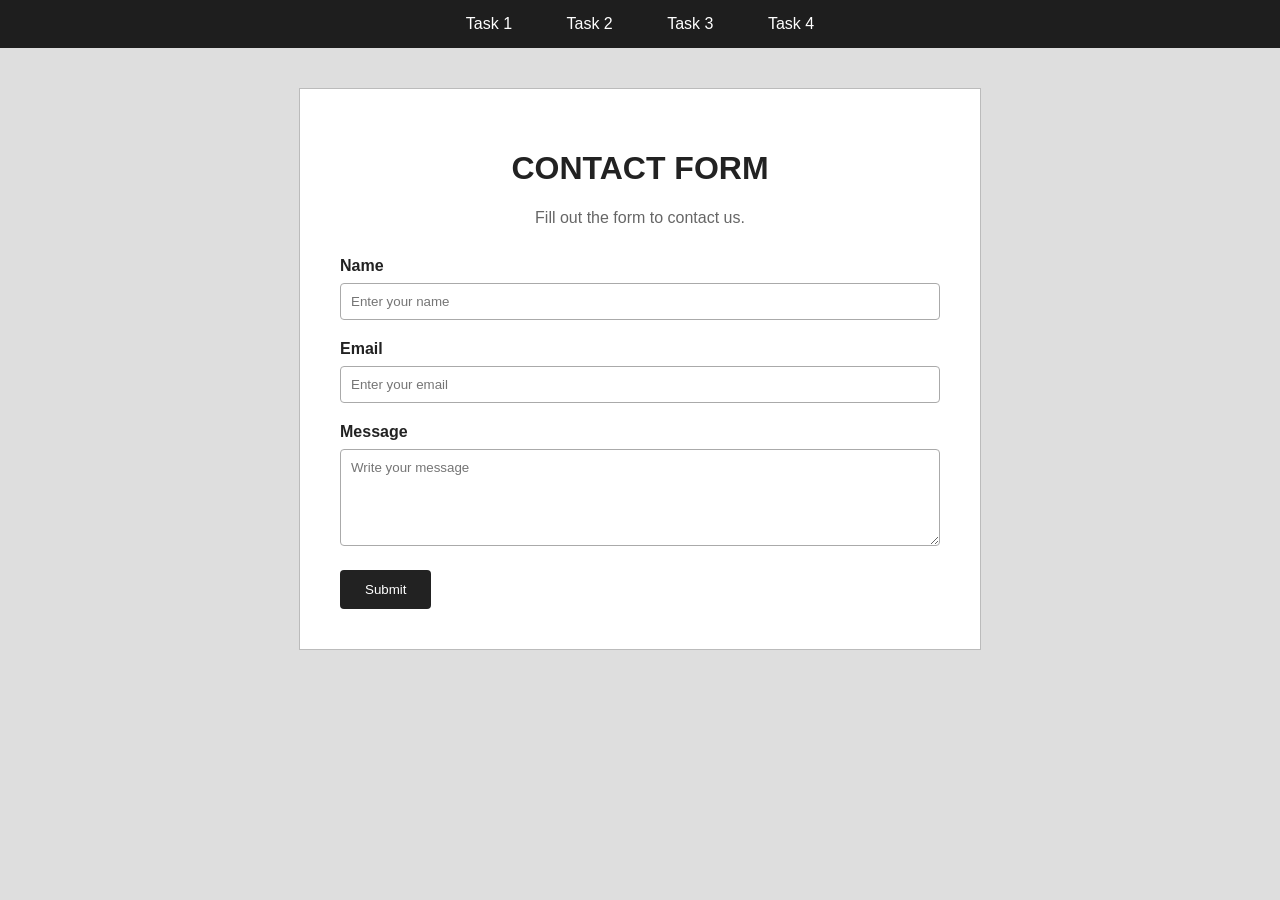
==== index.html @ 48682622 "Task 1" ====
<!DOCTYPE html>
<html lang="en">

<head>
    <meta charset="UTF-8">
    <meta name="viewport" content="width=device-width, initial-scale=1.0">
    <title>Contact Form</title>
    <link rel="stylesheet" href="style.css">
</head>

<body>

    <div class="navbar">
        <a href="index.html">Task 1</a>
        <a href="task2.html">Task 2</a>
        <a href="task3.html">Task 3</a>
        <a href="task4.html">Task 4</a>
    </div>

    <div class="container">

        <h1>CONTACT FORM</h1>
        <p>Fill out the form to contact us.</p>

        <form>

            <label for="name">Name</label>
            <input type="text" id="name" name="name"
                   placeholder="Enter your name"
                   required maxlength="50">

            <label for="email">Email</label>
            <input type="email" id="email" name="email"
                   placeholder="Enter your email"
                   required>

            <label for="message">Message</label>
            <textarea id="message" name="message"
                      rows="5"
                      placeholder="Write your message"
                      required maxlength="500"></textarea>

            <button type="submit">Submit</button>

        </form>

    </div>

</body>
</html>
---- style.css ----
body {
    font-family: Arial, sans-serif;
    background-color: #dedede;
    color: #222222;
    margin: 0;
}

.navbar {
    background-color: #1e1e1e;
    text-align: center;
    padding: 15px;
}

.navbar a {
    color: white;
    text-decoration: none;
    margin: 0 25px;
}

.navbar a:hover {
    color: #aaaaaa;
}

.container {
    max-width: 600px;
    margin: 40px auto;
    padding: 40px;
    background-color: white;
    border: 1px solid #bbbbbb;
}

h1 {
    text-align: center;
    font-size: 32px;
}

.container p {
    text-align: center;
    color: #666666;
    margin-bottom: 30px;
}

form label {
    display: block;
    margin-bottom: 8px;
    font-weight: bold;
}

input[type="text"],
input[type="email"],
textarea {
    width: 100%;
    padding: 10px;
    margin-bottom: 20px;
    border: 1px solid #aaaaaa;
    border-radius: 4px;
    box-sizing: border-box;
    font-family: Arial, sans-serif;
}

button {
    background-color: #222222;
    color: white;
    padding: 12px 25px;
    border: none;
    border-radius: 4px;
    cursor: pointer;
}

button:hover {
    background-color: #555555;
}
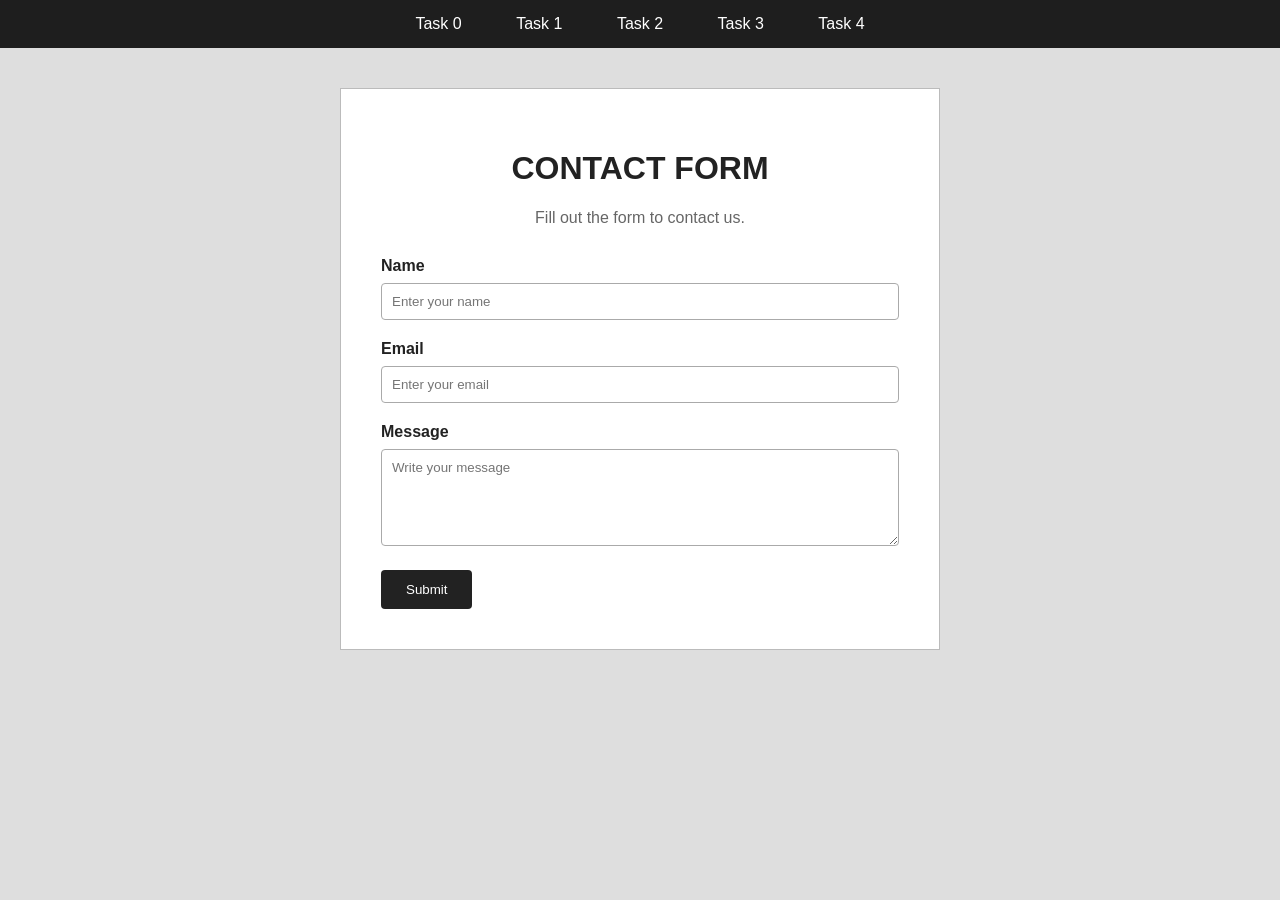
==== commit 14fe1db8: "Complete Assignment 4" ====
--- a/index.html
+++ b/index.html
@@ -1,17 +1,17 @@
-
 <!DOCTYPE html>
 <html lang="en">
 
 <head>
     <meta charset="UTF-8">
     <meta name="viewport" content="width=device-width, initial-scale=1.0">
-    <title>Contact Form</title>
+    <title>ContactForm</title>
     <link rel="stylesheet" href="style.css">
 </head>
 
 <body>
 
     <div class="navbar">
+        <a href="task0.html">Task 0</a>
         <a href="index.html">Task 1</a>
         <a href="task2.html">Task 2</a>
         <a href="task3.html">Task 3</a>
@@ -48,4 +48,4 @@
     </div>
 
 </body>
-</html>
+</html>
--- a/style.css
+++ b/style.css
@@ -1,4 +1,3 @@
-
 body {
     font-family: Arial, sans-serif;
     background-color: #dedede;
@@ -7,6 +6,7 @@
 }
 
 .navbar {
+    display: block;
     background-color: #1e1e1e;
     text-align: center;
     padding: 15px;
@@ -23,6 +23,7 @@
 }
 
 .container {
+    box-sizing: border-box;
     max-width: 600px;
     margin: 40px auto;
     padding: 40px;
@@ -33,6 +34,7 @@
 h1 {
     text-align: center;
     font-size: 32px;
+    font-weight: bold;
 }
 
 .container p {
@@ -41,10 +43,14 @@
     margin-bottom: 30px;
 }
 
-form label {
+form label:not(.form-check-label) {
     display: block;
     margin-bottom: 8px;
     font-weight: bold;
+}
+
+.form-check-label {
+    font-weight: normal;
 }
 
 input[type="text"],
